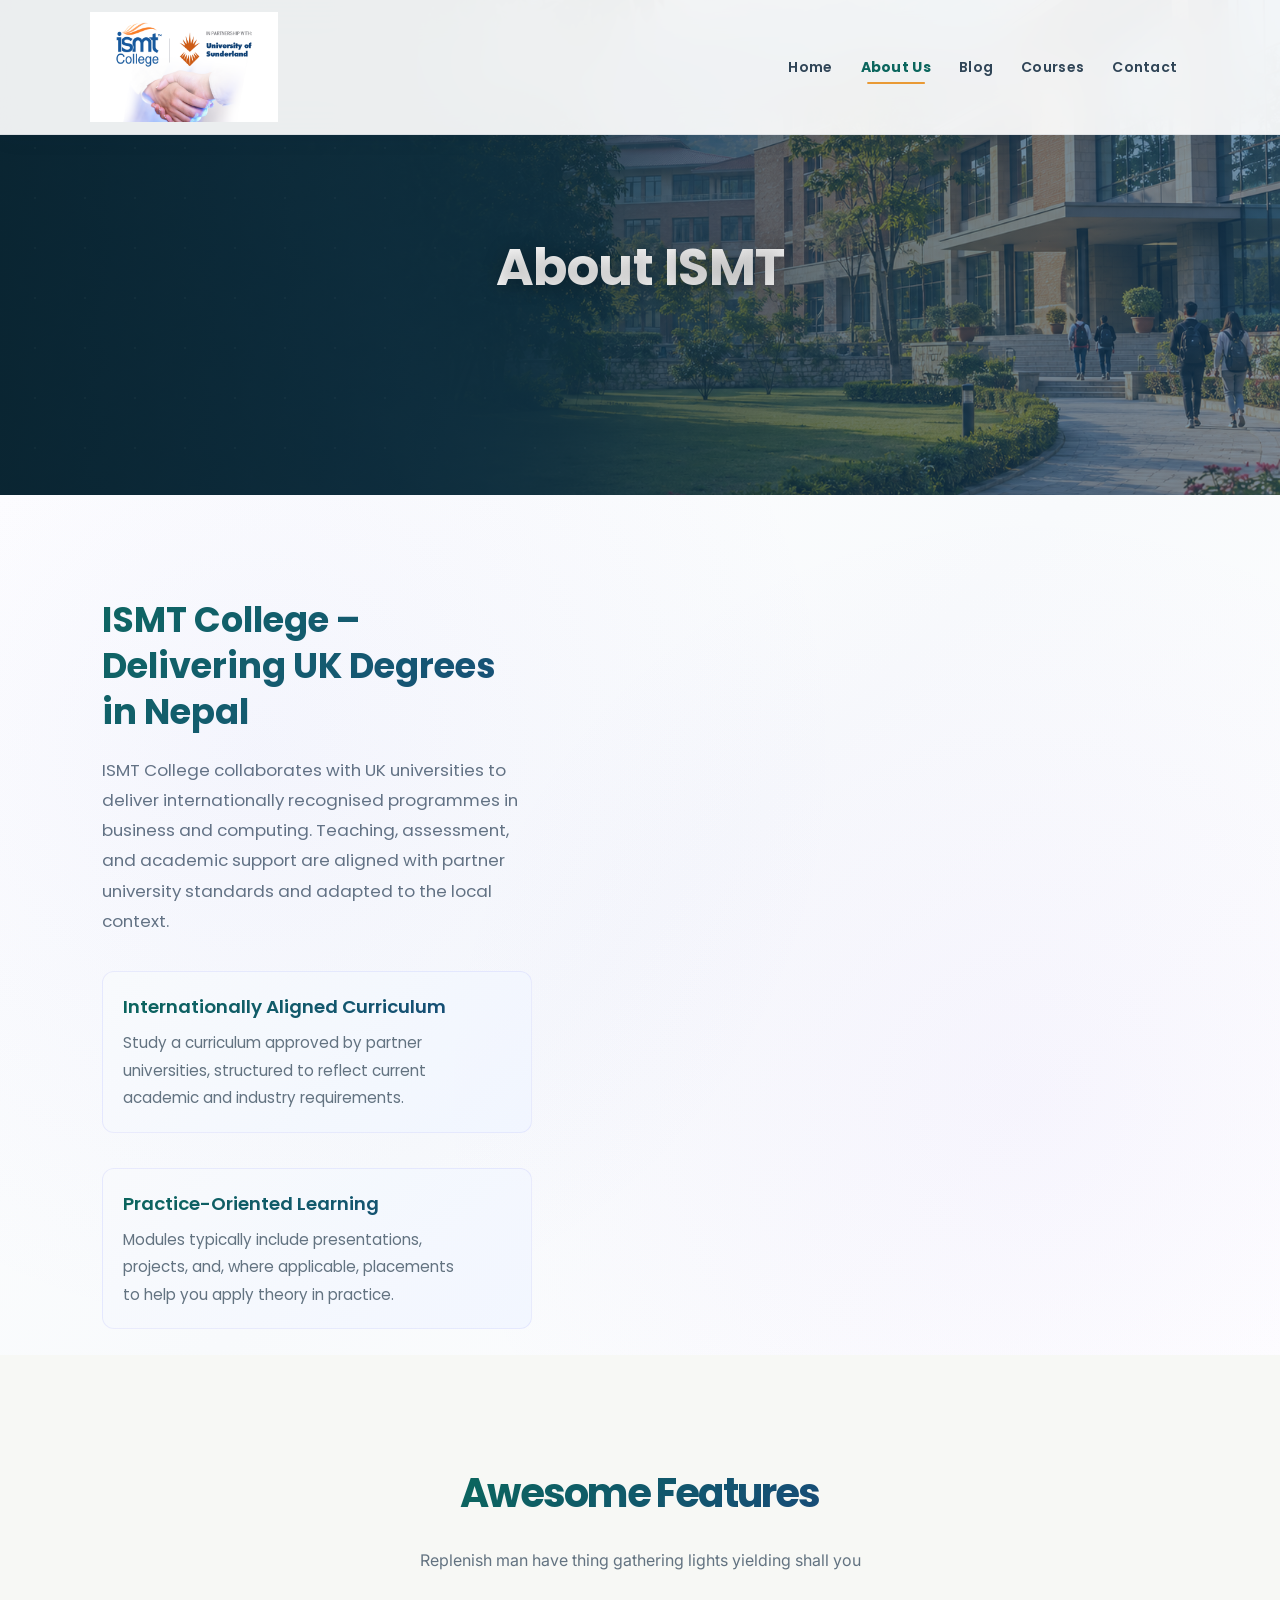
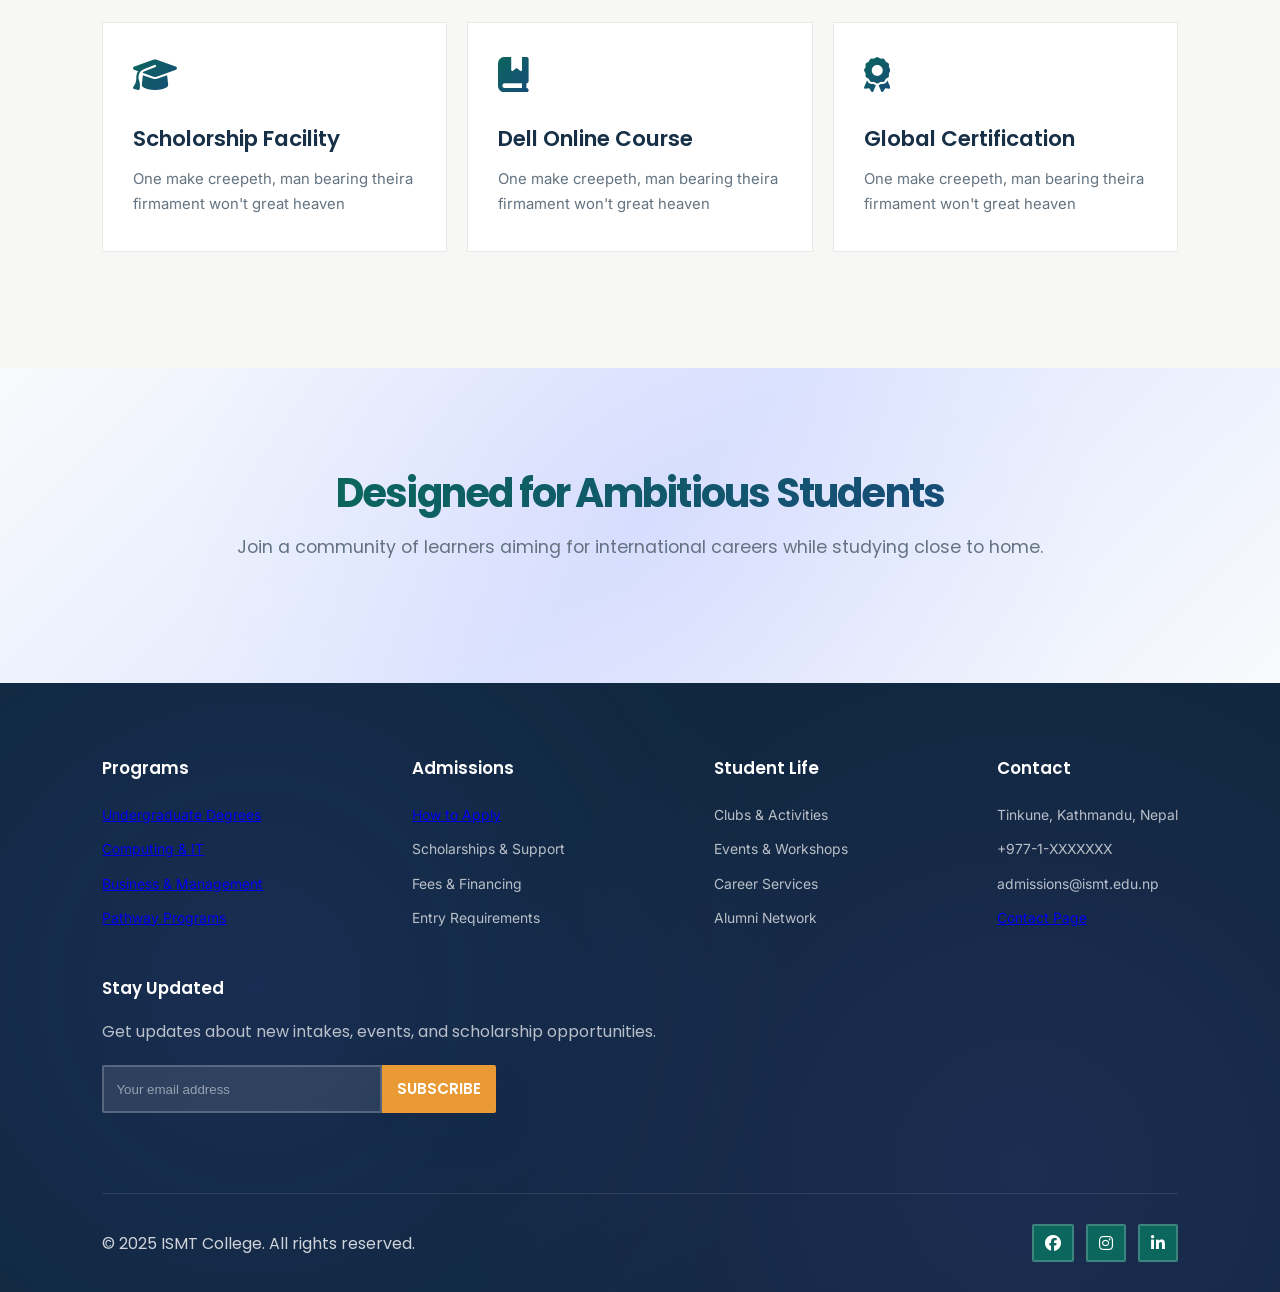
==== about.html @ b04e947c "Initial ISMT college website" ====
<!DOCTYPE html>
<html lang="en">
<head>
	<meta charset="UTF-8">
	<meta name="viewport" content="width=device-width, initial-scale=1.0">
	<title>ISMT Website Template</title>

	<!-- font Awesome CDN link -->
	<link rel="stylesheet" href="https://cdnjs.cloudflare.com/ajax/libs/font-awesome/6.1.1/css/all.min.css" />

	<!-- External CSS -->
	<link rel="stylesheet" href="style.css">
	<link rel="stylesheet" href="about.css">
	<link rel="stylesheet" href="theme.css">

	<!-- JQuery CDN link -->
	<script src="https://code.jquery.com/jquery-3.6.0.min.js" integrity="sha256-/xUj+3OJU5yExlq6GSYGSHk7tPXikynS7ogEvDej/m4=" crossorigin="anonymous"></script>
</head>
<body>
	<!-- Navigation start -->
	<nav>
		<img src="img/sunderland-ismt-partnership.png" class="logo" alt="">

		<div class="navigation">
			<ul>
				<i id="menu-close" class="fas fa-times"></i>
				<li><a href="index.html">Home</a></li>
				<li><a href="about.html" class="active">About Us</a></li>
				<li><a href="blog.html">Blog</a></li>
				<li><a href="courses.html">Courses</a></li>
				<li><a href="contact.html">Contact</a></li>
			</ul>

			<img src="img/menu.png" id="menu-btn" alt="">
		</div>
	</nav>
	<!-- Navigation ends -->


	<!-- Hero section starts from here -->
	<section id="about-home">
		<h2>
			About ISMT 
		</h2>
	</section>
	<!-- Hero section ends from here -->


	<!-- About section starts from here -->
	<section id="about-container">
		<div class="about-text">
			<h2>
				ISMT College – Delivering UK Degrees in Nepal
			</h2>
			<p>
				ISMT College collaborates with UK universities to deliver internationally recognised programmes in business and computing. Teaching, assessment, and academic support are aligned with partner university standards and adapted to the local context.
			</p>

			<div class="about-fe">
				<div class="fe-text">
					<h5>Internationally Aligned Curriculum</h5>
					<p>
						Study a curriculum approved by partner universities, structured to reflect current academic and industry requirements.
					</p>
				</div>
			</div>
			<div class="about-fe">
				<div class="fe-text">
					<h5>Practice-Oriented Learning</h5>
					<p>
						Modules typically include presentations, projects, and, where applicable, placements to help you apply theory in practice.
					</p>
				</div>
			</div>
		</div>
	</section>
	<!-- About section ends from here -->


	<!-- Features section starts from here -->
	<section id="features">
		<h1>Awesome Features</h1>
		<p>Replenish man have thing gathering lights yielding shall you</p>

		<div class="fea-base">
			<div class="fea-box">
				<i class="fas fa-graduation-cap"></i>
				<h3>Scholorship Facility</h3>
				<p>
					One make creepeth, man bearing theira firmament won't great heaven
				</p>
			</div>

			<div class="fea-box">
				<i class="fa-solid fa-book-bookmark"></i>
				<h3>Dell Online Course</h3>
				<p>
					One make creepeth, man bearing theira firmament won't great heaven
				</p>
			</div>

			<div class="fea-box">
				<i class="fas fa-award"></i>
				<h3>Global Certification</h3>
				<p>
					One make creepeth, man bearing theira firmament won't great heaven
				</p>
			</div>
		</div>
	</section>
	<!-- Features section ends from here -->


	<!-- Trust section starts from here -->
	<section id="trust">
		<h1>Designed for Ambitious Students</h1>
		<p>Join a community of learners aiming for international careers while studying close to home.</p>
	</section>
	<!-- Trust section ends from here -->


	<!-- Footer section starts from here -->
	<footer>
		<div class="footer-col">
			<h3>Programs</h3>
			<li><a href="courses.html">Undergraduate Degrees</a></li>
			<li><a href="courses.html">Computing & IT</a></li>
			<li><a href="courses.html">Business & Management</a></li>
			<li><a href="courses.html">Pathway Programs</a></li>
		</div>

		<div class="footer-col">
			<h3>Admissions</h3>
			<li><a href="index.html#registration">How to Apply</a></li>
			<li>Scholarships & Support</li>
			<li>Fees & Financing</li>
			<li>Entry Requirements</li>
		</div>

		<div class="footer-col">
			<h3>Student Life</h3>
			<li>Clubs & Activities</li>
			<li>Events & Workshops</li>
			<li>Career Services</li>
			<li>Alumni Network</li>
		</div>

		<div class="footer-col">
			<h3>Contact</h3>
			<li>Tinkune, Kathmandu, Nepal</li>
			<li>+977-1-XXXXXXX</li>
			<li>admissions@ismt.edu.np</li>
			<li><a href="contact.html">Contact Page</a></li>
		</div>

		<div class="footer-col">
			<h3>Stay Updated</h3>
			<p>Get updates about new intakes, events, and scholarship opportunities.</p>

			<div class="subscribe">
				<input type="email" placeholder="Your email address">
				<a href="#" class="yellow">SUBSCRIBE</a>
			</div>
		</div>

		<div class="copyright">
			<p>
				© 2025 ISMT College. All rights reserved.
			</p>
			<div class="pro-links">
				<i class="fab fa-facebook"></i>
				<i class="fab fa-instagram"></i>
				<i class="fab fa-linkedin-in"></i>
			</div>
		</div>
	</footer>
	<!-- Footer section ends from here -->

	<script>
		// Show menu links on burger click
		$('#menu-btn').click(function(){
			$('nav .navigation ul').addClass('active')
		});

		// Hide navbar on click function
		$('#menu-close').click(function(){
			$('nav .navigation ul').removeClass('active')
		});

		// Navbar scroll effect
		$(window).scroll(function(){
			if($(window).scrollTop() > 50){
				$('nav').addClass('scrolled');
			} else {
				$('nav').removeClass('scrolled');
			}
		});
	</script>
</body>
</html>
---- style.css ----
@import url('https://fonts.googleapis.com/css2?family=Inter:wght@100;200;300;400;500&family=Poppins:ital,wght@0,100;0,200;0,300;0,400;0,500;0,600;0,700;0,800;0,900;1,700;1,800;1,900&display=swap');

*
{
	margin: 0;
	padding: 0;
	box-sizing: border-box;
}

:root {
	--primary-color: #6366f1;
	--secondary-color: #8b5cf6;
	--accent-color: #f59e0b;
	--dark-blue: #1e293b;
	--light-blue: #3b82f6;
	--text-dark: #1e293b;
	--text-light: #64748b;
	--bg-light: #f8fafc;
	--bg-card: #ffffff;
	--gradient-primary: linear-gradient(135deg, #667eea 0%, #764ba2 100%);
	--gradient-secondary: linear-gradient(135deg, #f093fb 0%, #f5576c 100%);
	--gradient-accent: linear-gradient(135deg, #4facfe 0%, #00f2fe 100%);
	--gradient-purple: linear-gradient(135deg, #667eea 0%, #764ba2 100%);
	--gradient-pink: linear-gradient(135deg, #f093fb 0%, #f5576c 100%);
	--gradient-blue: linear-gradient(135deg, #4facfe 0%, #00f2fe 100%);
	--gradient-orange: linear-gradient(135deg, #fa709a 0%, #fee140 100%);
	--gradient-green: linear-gradient(135deg, #30cfd0 0%, #330867 100%);
	--gradient-text: linear-gradient(135deg, #667eea 0%, #764ba2 100%);
	--gradient-bg: linear-gradient(135deg, #f5f7fa 0%, #c3cfe2 100%);
	--shadow-sm: 0 2px 8px rgba(0, 0, 0, 0.08);
	--shadow-md: 0 4px 16px rgba(0, 0, 0, 0.12);
	--shadow-lg: 0 10px 40px rgba(0, 0, 0, 0.15);
}

body
{
	font-family: 'Poppins', sans-serif;
	background: linear-gradient(135deg, #ffffff 0%, #f8fafc 50%, #ffffff 100%);
	background-attachment: fixed;
	color: var(--text-dark);
	line-height: 1.6;
	position: relative;
}

body::before {
	content: '';
	position: fixed;
	top: 0;
	left: 0;
	width: 100%;
	height: 100%;
	background: 
		radial-gradient(circle at 20% 50%, rgba(99, 102, 241, 0.05) 0%, transparent 50%),
		radial-gradient(circle at 80% 80%, rgba(139, 92, 246, 0.05) 0%, transparent 50%),
		radial-gradient(circle at 40% 20%, rgba(79, 172, 254, 0.03) 0%, transparent 50%);
	pointer-events: none;
	z-index: 0;
}

h1
{
	font-size: 2.75rem;
	font-weight: 700;
	background: var(--gradient-text);
	-webkit-background-clip: text;
	-webkit-text-fill-color: transparent;
	background-clip: text;
	letter-spacing: -0.5px;
	line-height: 1.2;
	position: relative;
	display: inline-block;
}

span
{
	font-size: .9rem;
	color: var(--text-light);
}

h6
{
	font-size: 1.15rem;
	color: var(--text-dark);
	font-weight: 600;
}


/*------------- Navigation style start ------------*/
nav
{
	position: fixed;
	width: 100%;
	background: linear-gradient(135deg, rgba(255, 255, 255, 0.95) 0%, rgba(255, 255, 255, 0.98) 100%);
	backdrop-filter: blur(20px);
	-webkit-backdrop-filter: blur(20px);
	display: flex;
	justify-content: space-between;
	align-items: center;
	padding: 0.9vw 6vw;
	box-shadow: 0 4px 20px rgba(0, 0, 0, 0.08);
	border-bottom: 1px solid rgba(99, 102, 241, 0.1);
	z-index: 1000;
	transition: all 0.4s cubic-bezier(0.4, 0, 0.2, 1);
}

nav.scrolled {
	padding: 0.6vw 6vw;
	box-shadow: 0 8px 30px rgba(0, 0, 0, 0.12);
	background: rgba(255, 255, 255, 0.98);
}

nav .logo
{
	width: 170px;
	cursor: pointer;
	transition: all 0.3s ease;
	filter: drop-shadow(0 2px 4px rgba(0, 0, 0, 0.1));
}

nav .logo:hover {
	transform: scale(1.05) translateY(-2px);
	filter: drop-shadow(0 4px 8px rgba(99, 102, 241, 0.3));
}

nav .navigation
{
	display: flex;
	align-items: center;
	gap: 20px;
}

#menu-btn
{
	width: 32px;
	height: 32px;
	display: none;
	cursor: pointer;
	transition: transform 0.3s ease;
	filter: drop-shadow(0 2px 4px rgba(0, 0, 0, 0.1));
}

#menu-btn:hover {
	transform: rotate(90deg);
}

#menu-close
{
	display: none;
}

nav .navigation ul
{
	display: flex;
	justify-content: flex-end;
	align-items: center;
	gap: 10px;
	margin: 0;
	padding: 0;
}

nav .navigation ul li
{
	list-style: none;
	margin-left: 0;
}

nav .navigation ul li a
{
	text-decoration: none;
	color: var(--text-dark);
	font-size: 15px;
	font-weight: 600;
	transition: all 0.3s cubic-bezier(0.4, 0, 0.2, 1);
	position: relative;
	padding: 10px 18px;
	border-radius: 10px;
	display: inline-block;
	letter-spacing: 0.3px;
}

nav .navigation ul li a::before {
	content: '';
	position: absolute;
	top: 0;
	left: 0;
	right: 0;
	bottom: 0;
	background: var(--gradient-primary);
	border-radius: 10px;
	opacity: 0;
	transition: opacity 0.3s ease;
	z-index: -1;
}

nav .navigation ul li a::after {
	content: '';
	position: absolute;
	width: 0;
	height: 3px;
	bottom: 5px;
	left: 50%;
	transform: translateX(-50%);
	background: var(--gradient-primary);
	transition: all 0.3s cubic-bezier(0.4, 0, 0.2, 1);
	border-radius: 2px;
}

nav .navigation ul li a:hover {
	color: #fff;
	transform: translateY(-2px);
}

nav .navigation ul li a:hover::before {
	opacity: 1;
}

nav .navigation ul li a.active {
	color: var(--primary-color);
	background: rgba(99, 102, 241, 0.1);
	font-weight: 700;
}

nav .navigation ul li a.active::after {
	width: 60%;
}

nav .navigation ul li a.active:hover {
	color: var(--primary-color);
	background: rgba(99, 102, 241, 0.15);
}

nav .navigation ul li a.active:hover::before {
	opacity: 0;
}
/*------------- Navigation style end ------------*/



/*------------- Hero section styling start --------------*/
#home
{
	background-image: linear-gradient(135deg, rgba(99, 102, 241, 0.85), rgba(139, 92, 246, 0.85)), url("img/back.jpg");
	width: 100%;
	height: 100vh;
	background-size: cover;
	background-position: center center;
	display: flex;
	flex-direction: column;
	justify-content: center;
	align-items: center;
	text-align: center;
	padding-top: 40px;
	position: relative;
	overflow: hidden;
}

#home::before {
	content: '';
	position: absolute;
	width: 200%;
	height: 200%;
	background: radial-gradient(circle, rgba(255,255,255,0.1) 1px, transparent 1px);
	background-size: 50px 50px;
	animation: moveBackground 20s linear infinite;
	opacity: 0.3;
}

@keyframes moveBackground {
	0% { transform: translate(0, 0); }
	100% { transform: translate(50px, 50px); }
}

#home h2
{
	color: #fff;
	font-size: 3rem;
	letter-spacing: -0.5px;
	font-weight: 700;
	margin-bottom: 20px;
	text-shadow: 0 2px 20px rgba(0, 0, 0, 0.3);
	z-index: 1;
	position: relative;
	background: linear-gradient(135deg, #ffffff 0%, #f0f0f0 100%);
	-webkit-background-clip: text;
	-webkit-text-fill-color: transparent;
	background-clip: text;
	filter: drop-shadow(0 2px 10px rgba(255, 255, 255, 0.3));
}

#home p
{
	width: 50%;
	color: rgba(255, 255, 255, 0.95);
	font-size: 1.1rem;
	line-height: 1.8;
	margin-bottom: 10px;
	z-index: 1;
	position: relative;
}

#home .btn
{
	margin-top: 40px;
	display: flex;
	gap: 20px;
	z-index: 1;
	position: relative;
}

#home a
{
	text-decoration: none;
	font-size: 1rem;
	padding: 15px 40px;
	background-color: #fff;
	font-weight: 600;
	border-radius: 50px;
	transition: all 0.3s ease;
	box-shadow: var(--shadow-md);
}

#home a.blue
{
	color: #fff;
	background: var(--gradient-primary);
	transition: all 0.3s ease;
}

#home a.blue:hover
{
	transform: translateY(-3px);
	box-shadow: var(--shadow-lg);
	background: var(--gradient-secondary);
}

#home a.yellow
{
	color: #fff;
	background: var(--gradient-accent);
	transition: all 0.3s ease;
}

#home a.yellow:hover
{
	transform: translateY(-3px);
	box-shadow: var(--shadow-lg);
	background: var(--gradient-primary);
}
/*------------- Hero section styling end --------------*/


/*------------- Features section styling start -------------*/
#features
{
	padding: 8vw 8vw 4vw 8vw;
	text-align: center;
	background: linear-gradient(135deg, #f8fafc 0%, #e0e7ff 50%, #f8fafc 100%);
	position: relative;
	overflow: hidden;
}

#features::before {
	content: '';
	position: absolute;
	top: 0;
	left: 0;
	width: 100%;
	height: 100%;
	background: 
		radial-gradient(circle at 10% 20%, rgba(99, 102, 241, 0.1) 0%, transparent 50%),
		radial-gradient(circle at 90% 80%, rgba(139, 92, 246, 0.1) 0%, transparent 50%);
	pointer-events: none;
}

#features h1 {
	margin-bottom: 15px;
	position: relative;
	z-index: 1;
}

#features > p {
	color: var(--text-light);
	font-size: 1.1rem;
	margin-bottom: 20px;
	position: relative;
	z-index: 1;
}

#features .fea-base
{
	display: grid;
	grid-template-columns: repeat(auto-fit, minmax(320px, 1fr));
	grid-gap: 2rem;
	margin-top: 60px;
	position: relative;
	z-index: 1;
}

#features .fea-box
{
	background: linear-gradient(135deg, rgba(255, 255, 255, 0.9) 0%, rgba(255, 255, 255, 0.95) 100%);
	backdrop-filter: blur(10px);
	text-align: start;
	padding: 2.5rem 2rem;
	border-radius: 16px;
	box-shadow: var(--shadow-sm);
	transition: all 0.3s ease;
	border: 1px solid rgba(99, 102, 241, 0.1);
	position: relative;
	overflow: hidden;
}

#features .fea-box::before {
	content: '';
	position: absolute;
	top: 0;
	left: 0;
	width: 100%;
	height: 4px;
	background: var(--gradient-primary);
	transform: scaleX(0);
	transition: transform 0.3s ease;
}

#features .fea-box::after {
	content: '';
	position: absolute;
	top: -50%;
	right: -50%;
	width: 200%;
	height: 200%;
	background: radial-gradient(circle, rgba(99, 102, 241, 0.1) 0%, transparent 70%);
	opacity: 0;
	transition: opacity 0.3s ease;
}

#features .fea-box:hover {
	transform: translateY(-8px);
	box-shadow: var(--shadow-lg);
	border-color: rgba(99, 102, 241, 0.3);
	background: linear-gradient(135deg, rgba(255, 255, 255, 1) 0%, rgba(240, 245, 255, 1) 100%);
}

#features .fea-box:hover::before {
	transform: scaleX(1);
}

#features .fea-box:hover::after {
	opacity: 1;
}

#features .fea-box i
{
	font-size: 2.8rem;
	background: var(--gradient-primary);
	-webkit-background-clip: text;
	-webkit-text-fill-color: transparent;
	background-clip: text;
	margin-bottom: 15px;
	display: inline-block;
	transition: transform 0.3s ease;
	filter: drop-shadow(0 4px 8px rgba(99, 102, 241, 0.3));
}

#features .fea-box:hover i {
	transform: scale(1.1) rotate(5deg);
}

#features .fea-box h3
{
	font-size: 1.35rem;
	font-weight: 600;
	background: var(--gradient-text);
	-webkit-background-clip: text;
	-webkit-text-fill-color: transparent;
	background-clip: text;
	padding: 15px 0 10px 0;
}

#features .fea-box p
{
	font-size: 1rem;
	font-weight: 400;
	color: var(--text-light);
	line-height: 1.7;
}
/*------------- Features section styling end -------------*/


/*------------- Courses section styling start ------------*/
#course
{
	padding: 8vw 8vw 8vw 8vw;
	text-align: center;
	background: linear-gradient(135deg, #ffffff 0%, #f0f4ff 50%, #ffffff 100%);
	position: relative;
	overflow: hidden;
}

#course::before {
	content: '';
	position: absolute;
	top: 0;
	left: 0;
	width: 100%;
	height: 100%;
	background: 
		radial-gradient(circle at 80% 30%, rgba(79, 172, 254, 0.08) 0%, transparent 50%),
		radial-gradient(circle at 20% 70%, rgba(99, 102, 241, 0.08) 0%, transparent 50%);
	pointer-events: none;
}

#course h1 {
	margin-bottom: 15px;
	position: relative;
	z-index: 1;
}

#course > p {
	color: var(--text-light);
	font-size: 1.1rem;
	margin-bottom: 20px;
	position: relative;
	z-index: 1;
}

#course .course-box
{
	display: grid;
	grid-template-columns: repeat(auto-fit, minmax(320px, 1fr));
	grid-gap: 2rem;
	margin-top: 60px;
	position: relative;
	z-index: 1;
}

#course .courses
{
	text-align: start;
	background: linear-gradient(135deg, rgba(255, 255, 255, 0.95) 0%, rgba(255, 255, 255, 1) 100%);
	backdrop-filter: blur(10px);
	height: 100%;
	position: relative;
	border-radius: 16px;
	overflow: hidden;
	box-shadow: var(--shadow-sm);
	transition: all 0.3s ease;
	cursor: pointer;
	border: 1px solid rgba(99, 102, 241, 0.1);
}

#course .courses::before {
	content: '';
	position: absolute;
	top: 0;
	left: 0;
	width: 100%;
	height: 100%;
	background: linear-gradient(135deg, rgba(99, 102, 241, 0.05) 0%, rgba(139, 92, 246, 0.05) 100%);
	opacity: 0;
	transition: opacity 0.3s ease;
	z-index: 0;
}

#course .courses:hover {
	transform: translateY(-8px);
	box-shadow: var(--shadow-lg);
	border-color: rgba(99, 102, 241, 0.3);
}

#course .courses:hover::before {
	opacity: 1;
}

#course .courses img
{
	width: 100%;
	height: 60%;
	background-size: cover;
	background-position: center;
	transition: transform 0.5s ease;
	position: relative;
	z-index: 1;
}

#course .courses:hover img {
	transform: scale(1.1);
}

#course .courses .details
{
	padding: 20px 20px 0 20px;
	position: relative;
	z-index: 1;
	background: transparent;
}

#course .courses .details span:first-child {
	color: var(--text-light);
	font-size: 0.85rem;
	font-weight: 500;
}

#course .courses .details h6 {
	margin: 10px 0;
	font-size: 1.2rem;
	background: var(--gradient-text);
	-webkit-background-clip: text;
	-webkit-text-fill-color: transparent;
	background-clip: text;
	font-weight: 600;
}

#course .courses .details i
{
	color: var(--accent-color);
	font-size: 1rem;
	margin-right: 2px;
	background: linear-gradient(135deg, #f59e0b 0%, #f97316 100%);
	-webkit-background-clip: text;
	-webkit-text-fill-color: transparent;
	background-clip: text;
}

#course .courses .details .star span {
	color: var(--text-light);
	margin-left: 8px;
	font-size: 0.9rem;
}

#course .courses .cost
{
	background: var(--gradient-primary);
	color: #fff;
	line-height: 70px;
	width: 70px;
	height: 70px;
	text-align: center;
	border-radius: 50%;
	position: absolute;
	right: 20px;
	bottom: 120px;
	font-weight: 700;
	font-size: 0.9rem;
	box-shadow: 0 8px 20px rgba(99, 102, 241, 0.4);
	transition: all 0.3s ease;
	z-index: 2;
}

#course .courses:hover .cost {
	transform: scale(1.15) rotate(10deg);
	box-shadow: 0 12px 30px rgba(99, 102, 241, 0.5);
	background: var(--gradient-secondary);
}
/*------------- Courses section styling end ------------*/


/*------------- Registration section styling start ----------*/
#registration
{
	padding: 8vw 8vw;
	background-image: linear-gradient(135deg, rgba(99, 102, 241, 0.9), rgba(139, 92, 246, 0.9)),url("img/signup.jpg");
	width: 100%;
	height: 100%;
	background-size: cover;
	background-position: center;
	display: flex;
	justify-content: space-between;
	align-items: center;
	gap: 4rem;
}

#registration .reminder, #registration .reminder h1
{
	color: #fff;
}

#registration .reminder h1 {
	color: #fff;
	font-size: 2.5rem;
	margin-top: 10px;
}

#registration .reminder p {
	color: rgba(255, 255, 255, 0.95);
	font-size: 1.2rem;
	font-weight: 500;
}

#registration .reminder .time
{
	display: flex;
	margin-top: 40px;
	gap: 15px;
}

#registration .reminder .time .date
{
	text-align: center;
	padding: 20px 25px;
	background: rgba(255, 255, 255, 0.2);
	backdrop-filter: blur(10px);
	box-shadow: 0 8px 32px 0 rgba(31, 38, 135, 0.3);
	border-radius: 16px;
	border: 1px solid rgba(255, 255, 255, 0.3);
	font-size: 1.1rem;
	font-weight: 600;
	color: #fff;
	transition: all 0.3s ease;
	min-width: 80px;
}

#registration .reminder .time .date:hover {
	background: rgba(255, 255, 255, 0.3);
	transform: translateY(-5px);
}

#registration .reminder .time .date br {
	display: block;
	margin: 5px 0;
}

#registration .form
{
	background: rgba(255, 255, 255, 0.98);
	backdrop-filter: blur(10px);
	border-radius: 20px;
	display: flex;
	flex-direction: column;
	padding: 50px 40px;
	box-shadow: var(--shadow-lg);
	border: 1px solid rgba(255, 255, 255, 0.5);
	flex: 0 0 450px;
}

#registration .form h3 {
	background: var(--gradient-text);
	-webkit-background-clip: text;
	-webkit-text-fill-color: transparent;
	background-clip: text;
	margin-bottom: 10px;
	font-size: 1.8rem;
	font-weight: 700;
}

#registration .form > p {
	color: var(--text-light);
	margin-bottom: 25px;
}

#registration .form input
{
	margin: 12px 0;
	padding: 16px 18px;
	border: 2px solid #e2e8f0;
	outline: none;
	border-radius: 12px;
	font-size: 1rem;
	transition: all 0.3s ease;
	background: #fff;
}

#registration .form input:focus {
	border-color: var(--primary-color);
	box-shadow: 0 0 0 3px rgba(99, 102, 241, 0.1);
	background: linear-gradient(135deg, rgba(255, 255, 255, 1) 0%, rgba(240, 245, 255, 1) 100%);
}

#registration .form input::placeholder
{
	color: var(--text-light);
	font-weight: 400;
	font-size: 0.95rem;
}

#registration .form .btn
{
	margin-top: 25px;
}

#registration .form a.yellow
{
	text-decoration: none;
	font-size: 1rem;
	padding: 16px 40px;
	background: var(--gradient-primary);
	font-weight: 600;
	border-radius: 50px;
	color: #fff;
	transition: all 0.3s ease;
	display: inline-block;
	text-align: center;
	box-shadow: var(--shadow-md);
}

#registration .form a.yellow:hover
{
	transform: translateY(-3px);
	box-shadow: var(--shadow-lg);
	background: var(--gradient-secondary);
}
/*------------- Registration section styling end ----------*/



/*------------- Experts section styling starts ----------*/
#experts
{
	padding: 8vw 8vw 8vw 8vw;
	text-align: center;
	background: linear-gradient(135deg, #f8fafc 0%, #e0e7ff 50%, #f8fafc 100%);
	position: relative;
	overflow: hidden;
}

#experts::before {
	content: '';
	position: absolute;
	top: 0;
	left: 0;
	width: 100%;
	height: 100%;
	background: 
		radial-gradient(circle at 30% 40%, rgba(139, 92, 246, 0.1) 0%, transparent 50%),
		radial-gradient(circle at 70% 60%, rgba(99, 102, 241, 0.1) 0%, transparent 50%);
	pointer-events: none;
}

#experts h1 {
	margin-bottom: 15px;
	position: relative;
	z-index: 1;
}

#experts > p {
	color: var(--text-light);
	font-size: 1.1rem;
	margin-bottom: 20px;
	position: relative;
	z-index: 1;
}

#experts .expert-box
{
	display: grid;
	grid-template-columns: repeat(auto-fit, minmax(250px, 1fr));
	grid-gap: 2rem;
	margin-top: 60px;
	position: relative;
	z-index: 1;
}

#experts .expert-box .profile
{
	background: linear-gradient(135deg, rgba(255, 255, 255, 0.95) 0%, rgba(255, 255, 255, 1) 100%);
	backdrop-filter: blur(10px);
	padding: 35px 20px;
	box-shadow: var(--shadow-sm);
	border-radius: 16px;
	transition: all 0.3s ease;
	border: 1px solid rgba(99, 102, 241, 0.1);
	position: relative;
	overflow: hidden;
}

#experts .expert-box .profile::before {
	content: '';
	position: absolute;
	top: 0;
	left: 0;
	width: 100%;
	height: 4px;
	background: var(--gradient-primary);
	transform: scaleX(0);
	transition: transform 0.3s ease;
}

#experts .expert-box .profile::after {
	content: '';
	position: absolute;
	top: -50%;
	right: -50%;
	width: 200%;
	height: 200%;
	background: radial-gradient(circle, rgba(99, 102, 241, 0.1) 0%, transparent 70%);
	opacity: 0;
	transition: opacity 0.3s ease;
}

#experts .expert-box .profile:hover {
	transform: translateY(-10px);
	box-shadow: var(--shadow-lg);
	border-color: rgba(99, 102, 241, 0.3);
	background: linear-gradient(135deg, rgba(255, 255, 255, 1) 0%, rgba(240, 245, 255, 1) 100%);
}

#experts .expert-box .profile:hover::before {
	transform: scaleX(1);
}

#experts .expert-box .profile:hover::after {
	opacity: 1;
}

#experts .expert-box .profile img {
	width: 120px;
	height: 120px;
	border-radius: 50%;
	object-fit: cover;
	margin-bottom: 20px;
	border: 4px solid transparent;
	background: var(--gradient-primary);
	padding: 3px;
	transition: all 0.3s ease;
	position: relative;
	z-index: 1;
}

#experts .expert-box .profile:hover img {
	transform: scale(1.05);
	border-color: transparent;
	box-shadow: 0 8px 20px rgba(99, 102, 241, 0.4);
}

#experts .expert-box .profile h6 {
	margin: 10px 0 5px 0;
	font-size: 1.2rem;
	background: var(--gradient-text);
	-webkit-background-clip: text;
	-webkit-text-fill-color: transparent;
	background-clip: text;
	font-weight: 600;
	position: relative;
	z-index: 1;
}

#experts .expert-box .profile p {
	color: var(--text-light);
	font-size: 0.95rem;
	margin-bottom: 15px;
	position: relative;
	z-index: 1;
}

.pro-links
{
	margin-top: 15px;
	display: flex;
	justify-content: center;
	gap: 10px;
	position: relative;
	z-index: 1;
}

.pro-links i
{
	padding: 12px 14px;
	border: 2px solid transparent;
	background: var(--gradient-primary);
	cursor: pointer;
	transition: all 0.3s ease;
	border-radius: 50%;
	color: #fff;
	font-size: 1rem;
	box-shadow: 0 4px 10px rgba(99, 102, 241, 0.3);
}

.pro-links i:hover
{
	background: var(--gradient-secondary);
	transform: translateY(-5px) scale(1.1);
	box-shadow: 0 8px 20px rgba(99, 102, 241, 0.5);
}
/*------------- Experts section styling ends ----------*/



/*------------- Footer section styling starts ------------*/
footer
{
	padding: 8vw;
	background: linear-gradient(135deg, #1e293b 0%, #0f172a 100%);
	display: flex;
	justify-content: space-between;
	align-items: flex-start;
	flex-wrap: wrap;
	position: relative;
	overflow: hidden;
}

footer::before {
	content: '';
	position: absolute;
	top: 0;
	left: 0;
	width: 100%;
	height: 100%;
	background: radial-gradient(circle at 20% 50%, rgba(99, 102, 241, 0.1) 0%, transparent 50%),
	            radial-gradient(circle at 80% 80%, rgba(139, 92, 246, 0.1) 0%, transparent 50%);
	pointer-events: none;
}

footer .footer-col
{
	padding-bottom: 40px;
	position: relative;
	z-index: 1;
}

footer h3
{
	color: #fff;
	font-weight: 600;
	padding-bottom: 25px;
	font-size: 1.3rem;
}

footer li
{
	list-style: none;
	color: rgba(255, 255, 255, 0.7);
	padding: 10px 0;
	font-size: 15px;
	cursor: pointer;
	transition: all 0.3s ease;
	position: relative;
	padding-left: 0;
}

footer li::before {
	content: '→';
	position: absolute;
	left: -20px;
	opacity: 0;
	transition: all 0.3s ease;
	color: var(--primary-color);
}

footer li:hover
{
	color: #fff;
	padding-left: 20px;
}

footer li:hover::before {
	opacity: 1;
	left: 0;
}

footer p
{
	color: rgba(255, 255, 255, 0.7);
	line-height: 1.7;
}

footer .subscribe
{
	margin-top: 20px;
	display: flex;
	flex-direction: column;
	gap: 12px;
}

footer input
{
	width: 100%;
	max-width: 280px;
	padding: 14px 18px;
	background: rgba(255, 255, 255, 0.1);
	border: 2px solid rgba(255, 255, 255, 0.2);
	outline: none;
	color: #fff;
	border-radius: 12px;
	transition: all 0.3s ease;
}

footer input::placeholder {
	color: rgba(255, 255, 255, 0.5);
}

footer input:focus {
	border-color: var(--primary-color);
	background: rgba(255, 255, 255, 0.15);
}

footer .subscribe a
{
	text-decoration: none;
	font-size: 0.95rem;
	padding: 14px 25px;
	background-color: #fff;
	font-weight: 600;
	border-radius: 12px;
	text-align: center;
	width: fit-content;
}

footer .subscribe a.yellow
{
	color: #fff;
	background: var(--gradient-primary);
	transition: all 0.3s ease;
	box-shadow: var(--shadow-md);
}

footer .subscribe a.yellow:hover
{
	transform: translateY(-3px);
	box-shadow: var(--shadow-lg);
	background: var(--gradient-secondary);
}

footer .copyright
{
	margin-top: 40px;
	width: 100%;
	display: flex;
	justify-content: space-between;
	align-items: center;
	flex-wrap: wrap;
	padding-top: 30px;
	border-top: 1px solid rgba(255, 255, 255, 0.1);
	position: relative;
	z-index: 1;
}

footer .copyright p, footer .copyright p > a
{
	color: rgba(255, 255, 255, 0.8);
	text-decoration: none;
	transition: color 0.3s ease;
}

footer .copyright p > a:hover {
	color: var(--primary-color);
}

footer .copyright .pro-links
{
	margin-top: 0px;
	display: flex;
	gap: 12px;
}

footer .copyright .pro-links i
{
	background-color: rgba(255, 255, 255, 0.1);
	color: #fff;
	padding: 12px 14px;
	border-radius: 50%;
	border: 2px solid rgba(255, 255, 255, 0.2);
	transition: all 0.3s ease;
}

footer .copyright .pro-links i:hover
{
	background: var(--gradient-primary);
	border-color: transparent;
	transform: translateY(-3px);
	box-shadow: var(--shadow-md);
}
/*------------- Footer section styling ends ------------*/



/*---------------------------------------------------------*/
/*-------------------- Ipad screen styling ----------------*/
/*---------------------------------------------------------*/
@media screen and (max-width: 789px)
{
	nav
	{
		padding: 10px 18px;
	}

	nav img
	{
		width: 120px;
	}

	#menu-btn
	{
		display: initial;
	}

	#menu-close
	{
		display: initial;
		font-size: 1.6rem;
		color: #fff;
		padding: 30px 0 20px 20px;
	}

	nav .navigation ul
	{
		position: fixed;
		top: 0;
		right: -300px;
		display: flex;
		flex-direction: column;
		justify-content: flex-start;
		align-items: flex-start;
		width: 280px;
		height: 100vh;
		background: linear-gradient(135deg, rgba(99, 102, 241, 0.98) 0%, rgba(139, 92, 246, 0.98) 100%);
		backdrop-filter: blur(20px);
		-webkit-backdrop-filter: blur(20px);
		border-left: 1px solid rgba(255, 255, 255, 0.2);
		transition: all 0.4s cubic-bezier(0.4, 0, 0.2, 1);
		box-shadow: -10px 0 40px rgba(0, 0, 0, 0.2);
		padding: 80px 0 40px 0;
		gap: 0;
	}

	nav .navigation ul.active
	{
		right: 0;
	}

	nav .navigation ul li
	{
		padding: 0;
		margin-left: 0;
		width: 100%;
	}

	nav .navigation ul li a
	{
		color: #fff;
		padding: 18px 40px;
		width: 100%;
		display: block;
		border-radius: 0;
		font-size: 16px;
		position: relative;
	}

	nav .navigation ul li a::before {
		background: rgba(255, 255, 255, 0.2);
		border-radius: 0;
	}

	nav .navigation ul li a::after {
		display: none;
	}

	nav .navigation ul li a:hover {
		background: rgba(255, 255, 255, 0.15);
		transform: translateX(10px);
		color: #fff;
	}

	nav .navigation ul li a.active {
		background: rgba(255, 255, 255, 0.25);
		border-left: 4px solid #fff;
		color: #fff;
		font-weight: 700;
	}

	nav .navigation ul li a.active:hover {
		background: rgba(255, 255, 255, 0.3);
	}

	#home
	{
		padding: 0px;
	}

	#home h2 {
		font-size: 2.2rem;
	}

	#home p
	{
		width: 90%;
		font-size: 1rem;
	}

	#home .btn {
		flex-direction: column;
		width: 100%;
		align-items: center;
	}

	#home .btn a {
		width: 80%;
		max-width: 300px;
	}

	h1 {
		font-size: 2rem;
	}

	#features
	{
		padding: 8vw 4vw 4vw 4vw;
	}

	#course
	{
		padding: 8vw 4vw 8vw 4vw;
	}

	#registration
	{
		padding: 6vw 4vw;
		gap: 2.2rem;
		flex-direction: column;
	}

	#registration .form {
		flex: 1;
		width: 100%;
		max-width: 100%;
	}

	#registration .reminder .time
	{
		display: flex;
		justify-content: space-between;
		flex-wrap: wrap;
		margin-top: 40px;
	}

	#experts
	{
		padding: 8vw 4vw 6vw 4vw;
	}

	footer .copyright .pro-links
	{
		margin-top: 20px;
	}
}


@media screen and (max-width: 475px)
{
	#registration
	{
		flex-direction: column;
	}

	.reminder p, .reminder h1
	{
		text-align: center;
	}

	.reminder h1
	{
		font-size: 1.8rem;
	}

	#registration .reminder .time
	{
		justify-content: space-evenly;
		margin-top: 20px;
	}

	#registration .reminder .time .date {
		min-width: 70px;
		padding: 15px 15px;
		font-size: 0.95rem;
	}

	#home h2 {
		font-size: 1.8rem;
	}

	h1 {
		font-size: 1.75rem;
	}
}
---- about.css ----
#about-home
{
	background-image: linear-gradient(135deg, rgba(15, 118, 110, 0.95), rgba(3, 105, 161, 0.95));
	width: 100%;
	height: 60vh;
	background-size: cover;
	background-position: center center;
	display: flex;
	flex-direction: column;
	justify-content: center;
	align-items: center;
	text-align: center;
	padding-top: 40px;
	position: relative;
	overflow: hidden;
}

#about-home::before {
	content: '';
	position: absolute;
	width: 200%;
	height: 200%;
	background: radial-gradient(circle, rgba(255,255,255,0.1) 1px, transparent 1px);
	background-size: 50px 50px;
	animation: moveBackground 20s linear infinite;
	opacity: 0.3;
}

#about-home h2
{
	color: #fff;
	font-size: 2.75rem;
	letter-spacing: -0.5px;
	font-weight: 700;
	text-shadow: 0 2px 20px rgba(0, 0, 0, 0.3);
	z-index: 1;
	position: relative;
	background: linear-gradient(135deg, #ffffff 0%, #f0f0f0 100%);
	-webkit-background-clip: text;
	-webkit-text-fill-color: transparent;
	background-clip: text;
	filter: drop-shadow(0 2px 10px rgba(255, 255, 255, 0.3));
}

#about-container
{
	display: flex;
	align-items: center;
	padding: 8vw 8vw 2vw 8vw;
	background: linear-gradient(135deg, #ffffff 0%, #f8fafc 50%, #ffffff 100%);
	position: relative;
}

#about-container::before {
	content: '';
	position: absolute;
	top: 0;
	left: 0;
	width: 100%;
	height: 100%;
	background: 
		radial-gradient(circle at 20% 30%, rgba(99, 102, 241, 0.05) 0%, transparent 50%),
		radial-gradient(circle at 80% 70%, rgba(139, 92, 246, 0.05) 0%, transparent 50%);
	pointer-events: none;
}

#about-container .about-img
{
	width: 60%;
	padding-right: 60px;
}

#about-container .about-img img
{
	width: 100%;
	border-radius: 16px;
	box-shadow: var(--shadow-md);
	transition: transform 0.3s ease;
}

#about-container .about-img:hover img {
	transform: scale(1.02);
}

#about-container .about-text
{
	width: 40%;
}

#about-container .about-text h2
{
	background: var(--gradient-text);
	-webkit-background-clip: text;
	-webkit-text-fill-color: transparent;
	background-clip: text;
	padding-bottom: 20px;
	font-size: 2.2rem;
	font-weight: 700;
	line-height: 1.3;
}

#about-container .about-text p
{
	color: var(--text-light);
	font-weight: 400;
	line-height: 1.8;
	font-size: 1.05rem;
}

#about-container .about-text .about-fe
{
	display: flex;
	justify-content: space-between;
	align-items: flex-start;
	margin-top: 35px;
	padding: 20px;
	background: linear-gradient(135deg, rgba(248, 250, 252, 0.8) 0%, rgba(240, 245, 255, 0.8) 100%);
	border-radius: 12px;
	transition: all 0.3s ease;
	border: 1px solid rgba(99, 102, 241, 0.1);
	position: relative;
	overflow: hidden;
}

#about-container .about-text .about-fe::before {
	content: '';
	position: absolute;
	top: 0;
	left: 0;
	width: 4px;
	height: 100%;
	background: var(--gradient-primary);
	transform: scaleY(0);
	transition: transform 0.3s ease;
}

#about-container .about-text .about-fe:hover {
	box-shadow: var(--shadow-sm);
	border-color: rgba(99, 102, 241, 0.2);
	transform: translateX(5px);
	background: linear-gradient(135deg, rgba(255, 255, 255, 0.9) 0%, rgba(240, 245, 255, 0.9) 100%);
}

#about-container .about-text .about-fe:hover::before {
	transform: scaleY(1);
}

#about-container .about-text .about-fe img
{
	width: 60px;
	height: 60px;
	background-size: cover;
	background-position: center;
	margin-right: 20px;
	border-radius: 12px;
}

#about-container .about-text .about-fe .fe-text
{
	width: 90%;
}

#about-container .about-text .about-fe .fe-text h5
{
	font-size: 1.15rem;
	background: var(--gradient-text);
	-webkit-background-clip: text;
	-webkit-text-fill-color: transparent;
	background-clip: text;
	font-weight: 600;
	margin-bottom: 8px;
}

#about-container .about-text .about-fe .fe-text p {
	font-size: 0.95rem;
	margin: 0;
}



/*------------------- Trust section starts from here ---------------*/
#trust
{
	text-align: center;
	padding: 8vw;
	background: linear-gradient(135deg, #f8fafc 0%, #e0e7ff 50%, #f8fafc 100%);
	position: relative;
	overflow: hidden;
}

#trust::before {
	content: '';
	position: absolute;
	top: 0;
	left: 0;
	width: 100%;
	height: 100%;
	background: 
		radial-gradient(circle at 50% 50%, rgba(99, 102, 241, 0.08) 0%, transparent 70%);
	pointer-events: none;
}

#trust h1 {
	margin-bottom: 15px;
	position: relative;
	z-index: 1;
}

#trust > p {
	color: var(--text-light);
	font-size: 1.1rem;
	margin-bottom: 20px;
	position: relative;
	z-index: 1;
}

#trust .trust-img
{
	margin-top: 60px;
	display: flex;
	justify-content: space-between;
	align-items: center;
	flex-wrap: wrap;
	gap: 30px;
}

#trust .trust-img img
{
	width: 120px;
	height: auto;
	filter: grayscale(100%);
	opacity: 0.6;
	transition: all 0.3s ease;
	padding: 15px;
	background: var(--bg-card);
	border-radius: 12px;
	box-shadow: var(--shadow-sm);
}

#trust .trust-img img:hover {
	filter: grayscale(0%);
	opacity: 1;
	transform: scale(1.1);
	box-shadow: var(--shadow-md);
}
/*------------------- Trust section ends from here ---------------*/




/*------------------------------------------------------------------*/
/*------------------- Tablet screen starts from here ---------------*/
/*------------------------------------------------------------------*/
@media screen and (max-width: 768px)
{
	#about-container
	{
		padding: 8vw 4vw 2vw 4vw;
	}

	#about-container .about-img
	{
		padding-right: 30px;
	}

	#trust .trust-img img
	{
		width: 50px;
		height: auto;
	}
}


/*------------------------------------------------------------------*/
/*------------------- Smartphone screen starts from here ---------------*/
/*------------------------------------------------------------------*/
@media screen and (max-width: 475px)
{
	#about-container
	{
		flex-direction: column-reverse;
	}

	#about-container .about-img
	{
		width: 100%;
		padding: 0;
	}

	#about-container .about-text
	{
		width: 100%;
		padding-bottom: 20px;
	}

	#trust .trust-img
	{
		margin-top: 40px;
		flex-wrap: wrap;
	}

	#trust .trust-img img
	{
		width: 60px;
		margin: 10px 15px;
		height: auto;
	}
}
---- theme.css ----
:root {
	/* Ocean / teal theme */
	--primary-color: #0f766e;
	--secondary-color: #0369a1;
	--accent-color: #f97316;
	--dark-blue: #0f172a;
	--light-blue: #38bdf8;

	/* Text */
	--text-dark: #0f172a;
	--text-light: #6b7280;

	/* Backgrounds */
	--bg-light: #f3f4f6;
	--bg-card: #ffffff;

	/* Gradients */
	--gradient-primary: linear-gradient(135deg, #0f766e 0%, #0369a1 100%);
	--gradient-secondary: linear-gradient(135deg, #22c55e 0%, #0ea5e9 100%);
	--gradient-accent: linear-gradient(135deg, #f97316 0%, #facc15 100%);
	--gradient-purple: linear-gradient(135deg, #0ea5e9 0%, #6366f1 100%);
	--gradient-pink: linear-gradient(135deg, #ec4899 0%, #f97316 100%);
	--gradient-blue: linear-gradient(135deg, #0ea5e9 0%, #22c55e 100%);
	--gradient-orange: linear-gradient(135deg, #f97316 0%, #facc15 100%);
	--gradient-green: linear-gradient(135deg, #16a34a 0%, #0f766e 100%);
	--gradient-text: linear-gradient(135deg, #0f766e 0%, #0369a1 100%);
	--gradient-bg: linear-gradient(135deg, #f9fafb 0%, #e0f2fe 100%);

	/* Shadows */
	--shadow-sm: 0 2px 8px rgba(15, 23, 42, 0.06);
	--shadow-md: 0 4px 16px rgba(15, 23, 42, 0.12);
	--shadow-lg: 0 10px 40px rgba(15, 23, 42, 0.18);
}

body {
	background: var(--gradient-bg);
}

/* Home hero override (no photo background) */
#home {
	background-image: linear-gradient(135deg, rgba(15, 118, 110, 0.95), rgba(3, 105, 161, 0.95));
}

/* Registration banner override (no photo background) */
#registration {
	background-image: linear-gradient(135deg, rgba(15, 118, 110, 0.95), rgba(3, 105, 161, 0.95));
}

/* Contemporary ISMT visual refresh */
:root {
	--primary-color: #0b665d;
	--secondary-color: #173d70;
	--accent-color: #e99a35;
	--dark-blue: #10273f;
	--text-dark: #173047;
	--text-light: #637381;
	--gradient-primary: linear-gradient(135deg, #0b665d 0%, #174c78 100%);
	--gradient-secondary: linear-gradient(135deg, #174c78 0%, #0b665d 100%);
	--gradient-accent: linear-gradient(135deg, #f2b85b 0%, #df8528 100%);
	--gradient-text: linear-gradient(135deg, #0b665d 0%, #174c78 100%);
	--shadow-sm: 0 10px 30px rgba(16, 39, 63, .07);
	--shadow-md: 0 18px 42px rgba(16, 39, 63, .12);
	--shadow-lg: 0 26px 70px rgba(16, 39, 63, .17);
}

body { background: #f7f8f5; color: var(--text-dark); }
body::before { background: radial-gradient(circle at 5% 35%, rgba(11,102,93,.045), transparent 28%), radial-gradient(circle at 95% 70%, rgba(233,154,53,.07), transparent 26%); }
h1 { font-size: clamp(2rem, 3.1vw, 3rem); letter-spacing: -.045em; }

nav { padding: 12px 7vw; background: rgba(255,255,255,.92); border-bottom: 1px solid rgba(23,48,71,.08); box-shadow: 0 5px 20px rgba(16,39,63,.05); }
nav.scrolled { padding: 9px 7vw; background: rgba(255,255,255,.97); }
nav .logo { width: 188px; filter: none; }
nav .navigation ul { gap: 2px; }
nav .navigation ul li a { color: #304557; font-size: 14px; padding: 9px 13px; border-radius: 4px; }
nav .navigation ul li a::before { display: none; }
nav .navigation ul li a::after { bottom: 3px; height: 2px; background: var(--accent-color); }
nav .navigation ul li a:hover { color: var(--primary-color); transform: none; }
nav .navigation ul li a.active { color: var(--primary-color); background: transparent; }

#home { min-height: 720px; height: 100vh; padding: 128px 8vw 52px; align-items: flex-start; text-align: left; background-image: linear-gradient(90deg, rgba(9,37,52,.68) 0%, rgba(9,37,52,.50) 43%, rgba(9,37,52,.12) 100%), url("img/hero-campus.png"); }
#home::before { width: 100%; height: 100%; inset: 0; background: linear-gradient(120deg, transparent 64%, rgba(229,159,57,.32) 64.1%, transparent 64.5%); animation: none; opacity: 1; }
#home h2 { max-width: 700px; margin-bottom: 21px; color: #fff; font-size: clamp(2.65rem, 5vw, 4.65rem); line-height: 1.07; letter-spacing: -.055em; text-align: left; filter: none; text-shadow: none; }
#home p { width: min(570px, 100%); margin: 0; font-family: Inter, sans-serif; font-size: 1.06rem; line-height: 1.8; text-align: left; }
#home .btn { margin-top: 31px; gap: 12px; }
#home a { padding: 14px 23px; border-radius: 4px; font-size: .88rem; letter-spacing: .03em; text-transform: uppercase; }
#home a.blue { background: var(--accent-color); }
#home a.yellow { background: transparent; border: 1px solid rgba(255,255,255,.6); }
#home a.blue:hover, #home a.yellow:hover { background: #fff; color: var(--secondary-color); transform: translateY(-2px); }
.hero-highlights { display: flex; gap: 30px; margin-top: 65px; position: relative; z-index: 1; }
.hero-highlights div { min-width: 104px; padding-left: 14px; border-left: 2px solid var(--accent-color); display: grid; gap: 2px; }
.hero-highlights strong { color: #fff; font-size: 1.25rem; font-weight: 700; }
.hero-highlights span { color: rgba(255,255,255,.77); font-size: .72rem; text-transform: uppercase; letter-spacing: .07em; }

#features, #course, #experts { padding: clamp(72px, 9vw, 130px) 8vw; background: #f7f8f5; }
#course { background: #fff; }
#features::before, #course::before, #experts::before { display: none; }
#features > p, #course > p, #experts > p { max-width: 680px; margin: 16px auto 0; font-family: Inter, sans-serif; font-size: 1rem; }
#features .fea-base, #course .course-box, #experts .expert-box { gap: 20px; margin-top: 48px; }
#features .fea-box, #course .courses, #experts .expert-box .profile { border: 1px solid #e6ebe8; border-radius: 0; background: #fff; box-shadow: none; }
#features .fea-box { padding: 34px 30px; }
#features .fea-box:hover, #course .courses:hover, #experts .expert-box .profile:hover { transform: translateY(-6px); border-color: rgba(11,102,93,.35); box-shadow: var(--shadow-md); background: #fff; }
#features .fea-box::before, #experts .expert-box .profile::before { height: 3px; background: var(--accent-color); }
#features .fea-box i { font-size: 2.2rem; filter: none; }
#features .fea-box h3, #experts .expert-box .profile h6 { color: var(--text-dark); background: none; -webkit-text-fill-color: currentColor; }
#features .fea-box p, #experts .expert-box .profile p { font-family: Inter, sans-serif; font-size: .93rem; }
#course .courses { min-height: 250px; display: flex; align-items: flex-end; }
#course .courses .details { padding: 28px; }
#course .courses .details span:first-child { color: var(--primary-color); font-weight: 700; letter-spacing: .08em; text-transform: uppercase; font-size: .7rem; }
#course .courses .details h6 { color: var(--text-dark); background: none; -webkit-text-fill-color: currentColor; font-size: 1.27rem; line-height: 1.35; }
#course .courses .details p { color: var(--text-light); font: .93rem/1.7 Inter, sans-serif; }

#registration { padding: clamp(70px, 8vw, 118px) 8vw; background-image: linear-gradient(90deg, rgba(9,46,56,.95), rgba(21,69,103,.88)), url("img/signup.jpg"); }
#registration .reminder { max-width: 620px; }
#registration .reminder h1 { font-size: clamp(2rem, 3.5vw, 3.3rem); line-height: 1.15; background: none; -webkit-text-fill-color: #fff; }
#registration .reminder .time { gap: 10px; }
#registration .reminder .time .date { min-width: 0; padding: 14px 15px; border-radius: 2px; background: rgba(255,255,255,.11); font-size: .88rem; }
#registration .form { padding: 36px; border-radius: 2px; flex-basis: 415px; }
#registration .form h3 { color: var(--text-dark); background: none; -webkit-text-fill-color: currentColor; font-size: 1.55rem; }
#registration .form input { border-width: 1px; border-radius: 2px; padding: 14px 15px; }
#registration .form a.yellow { width: 100%; border-radius: 2px; padding: 14px; background: var(--primary-color); }

#experts .expert-box .profile { padding: 31px 23px; text-align: left; }
#experts .expert-box .profile::after, #features .fea-box::after { display: none; }
.pro-links { justify-content: flex-start; }
.pro-links i, footer .copyright .pro-links i { border-radius: 2px; padding: 9px 11px; background: var(--primary-color); box-shadow: none; }

footer { padding: 72px 8vw 30px; background: #10273f; }
footer h3 { padding-bottom: 16px; font-size: 1.05rem; }
footer li { padding: 6px 0; font: .87rem/1.6 Inter, sans-serif; }
footer li::before { content: ''; }
footer li:hover { padding-left: 0; color: #f2b85b; }
footer .subscribe { flex-direction: row; gap: 0; }
footer input { border-radius: 2px 0 0 2px; padding: 12px; }
footer .subscribe a, footer .subscribe a.yellow { border-radius: 0 2px 2px 0; padding: 12px 15px; white-space: nowrap; background: var(--accent-color); }

#about-home, #courses-home, #blog-home, #contact-home, #post-home { height: min(55vh, 510px); min-height: 360px; background-image: linear-gradient(90deg, rgba(9,37,52,.82), rgba(23,76,120,.52)), url("img/hero-campus.png"); background-position: center 58%; }
#about-home h2, #courses-home h2, #blog-home h2, #contact-home h2, #post-home h2 { font-size: clamp(2.3rem, 4vw, 4rem); filter: none; }

@media screen and (max-width: 789px) {
	nav, nav.scrolled { padding: 10px 18px; }
	nav .logo { width: 145px; }
	#home { min-height: 690px; padding: 118px 7vw 45px; }
	#home h2 { font-size: clamp(2.45rem, 11vw, 3.6rem); }
	.hero-highlights { margin-top: 45px; gap: 16px; }
	.hero-highlights div { min-width: 0; }
	#features, #course, #experts { padding: 72px 6vw; }
	#registration { padding: 70px 6vw; }
	#registration .form { padding: 28px 22px; }
}

@media screen and (max-width: 475px) {
	body { overflow-x: hidden; }
	#home { min-height: 680px; background-image: linear-gradient(90deg, rgba(9,37,52,.82), rgba(9,37,52,.44)), url("img/hero-campus.png"); }
	#home h2, #home p { max-width: 100%; }
	#home .btn { align-items: stretch; width: 100%; }
	#home .btn a { max-width: none; width: 100%; text-align: center; }
	.hero-highlights { width: 100%; display: grid; grid-template-columns: repeat(3, minmax(0, 1fr)); gap: 8px; }
	.hero-highlights strong { font-size: 1.05rem; }
	.hero-highlights span { font-size: .6rem; }
	footer .subscribe { flex-direction: column; gap: 10px; }
	footer input, footer .subscribe a, footer .subscribe a.yellow { width: 100%; max-width: none; border-radius: 2px; }
}
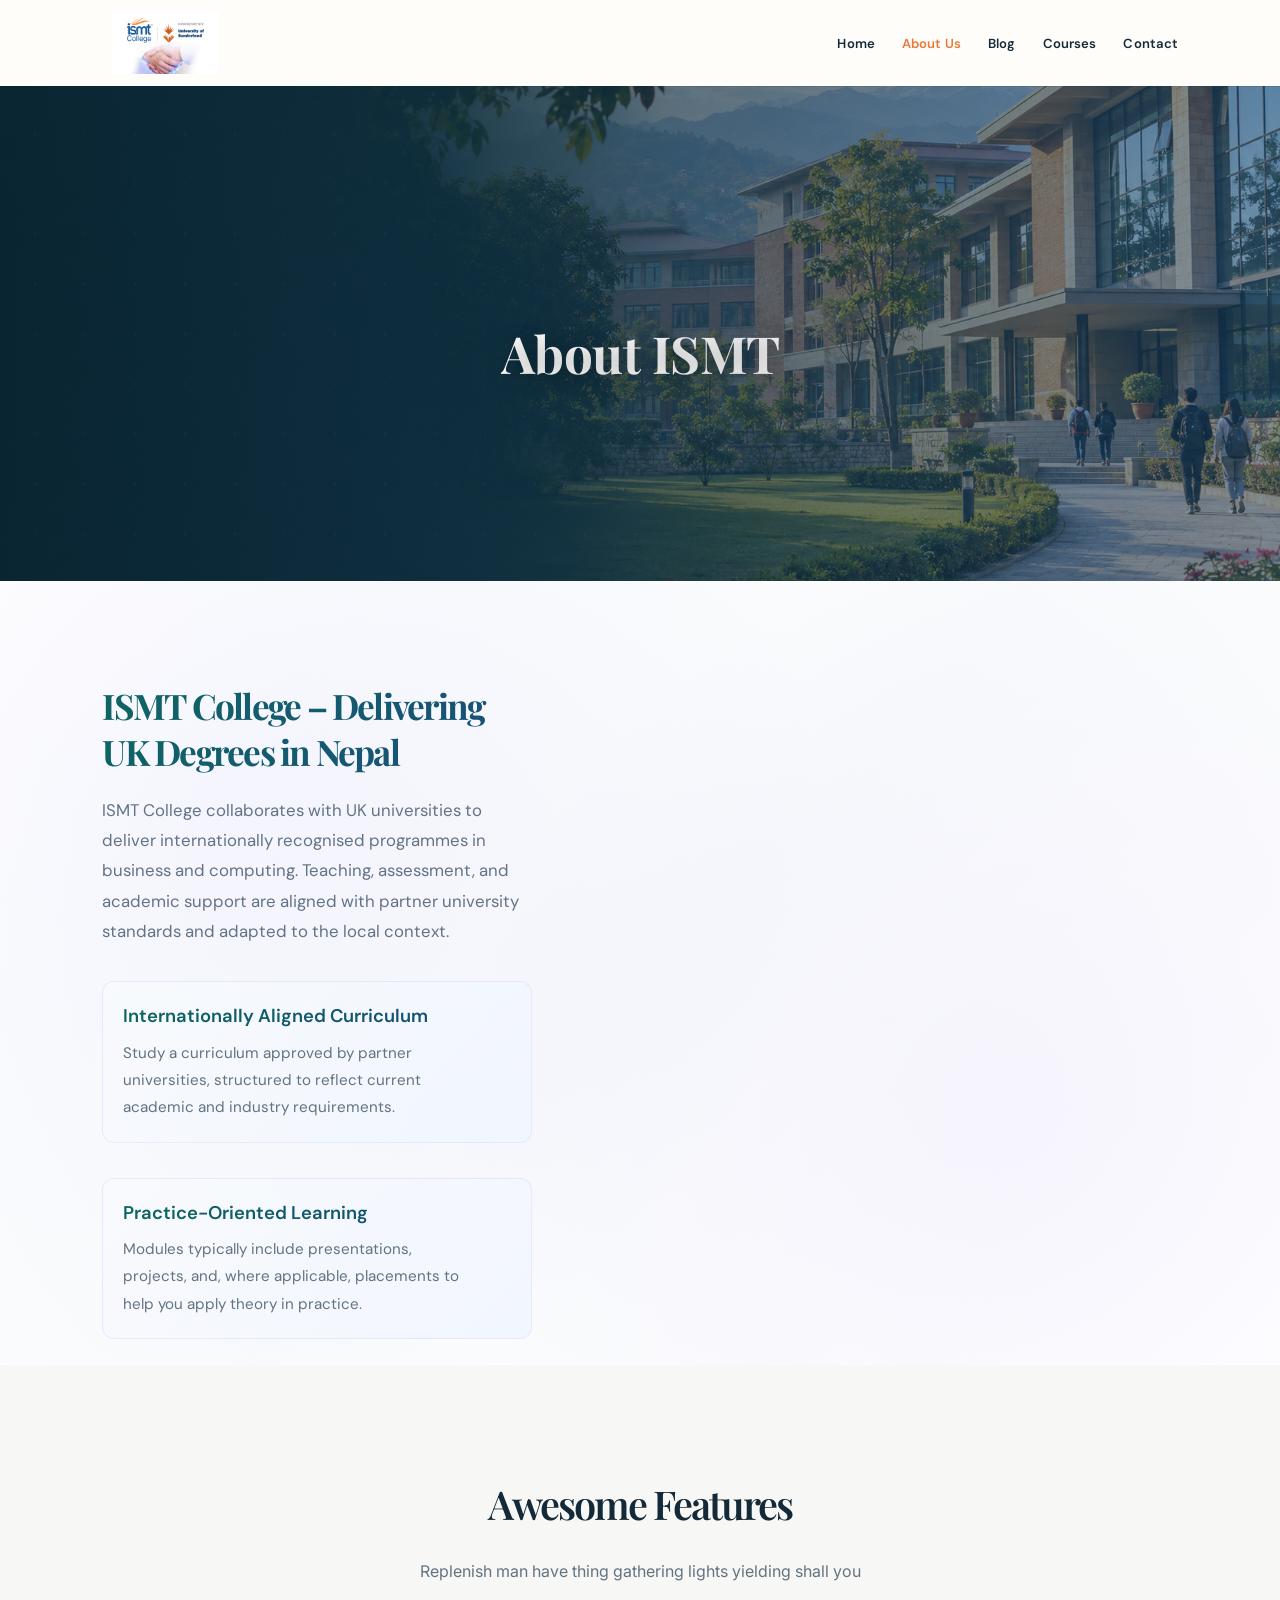
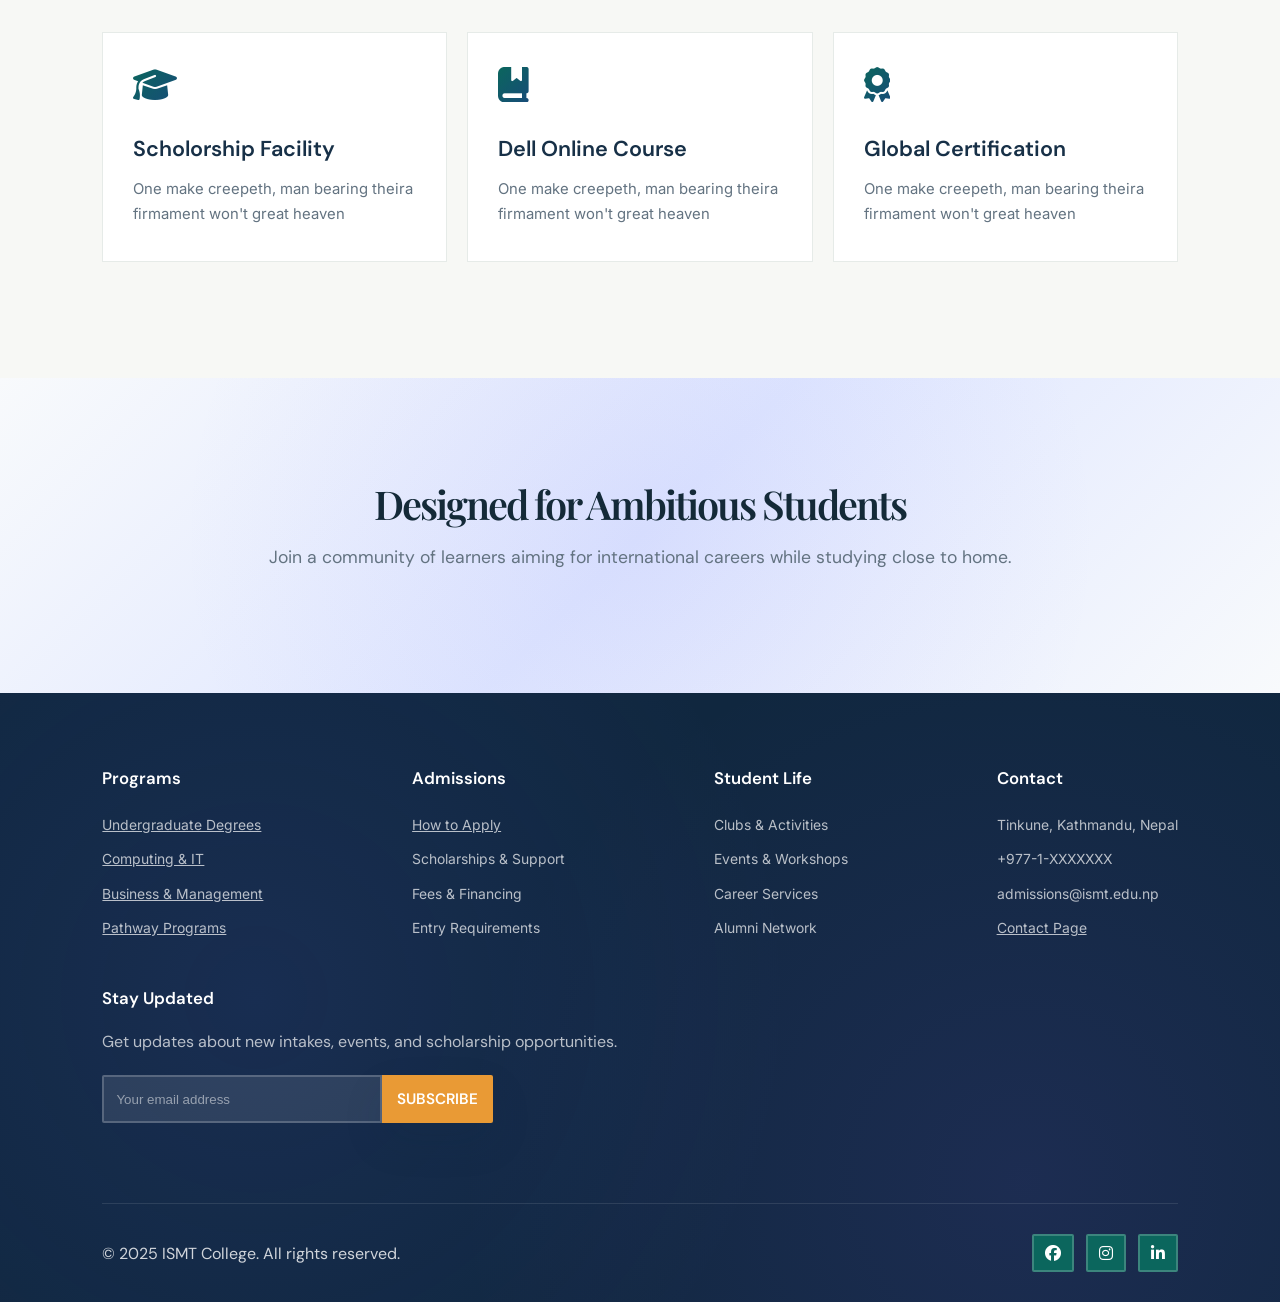
==== commit 8441e16b: "Redesign ISMT website experience" ====
--- a/about.html
+++ b/about.html
@@ -12,13 +12,14 @@
 	<link rel="stylesheet" href="style.css">
 	<link rel="stylesheet" href="about.css">
 	<link rel="stylesheet" href="theme.css">
+	<link rel="stylesheet" href="redesign.css">
 
 	<!-- JQuery CDN link -->
 	<script src="https://code.jquery.com/jquery-3.6.0.min.js" integrity="sha256-/xUj+3OJU5yExlq6GSYGSHk7tPXikynS7ogEvDej/m4=" crossorigin="anonymous"></script>
 </head>
-<body>
+<body class="new-site subpage">
 	<!-- Navigation start -->
-	<nav>
+	<nav class="site-nav">
 		<img src="img/sunderland-ismt-partnership.png" class="logo" alt="">
 
 		<div class="navigation">
@@ -197,4 +198,4 @@
 		});
 	</script>
 </body>
-</html>+</html>
--- a/redesign.css
+++ b/redesign.css
@@ -0,0 +1,180 @@
+@import url('https://fonts.googleapis.com/css2?family=DM+Sans:wght@400;500;600;700&family=Playfair+Display:ital,wght@0,600;0,700;1,600&display=swap');
+
+:root { --ink: #142a38; --ink-soft: #284250; --cream: #f6f2ea; --paper: #fffdf9; --orange: #e97939; --gold: #efae4c; --sage: #b7c8ae; --line: #dce2dc; }
+body.new-site { background: var(--paper); color: var(--ink); font-family: 'DM Sans', sans-serif; overflow-x: hidden; }
+body.new-site::before { display: none; }
+.new-site * { box-sizing: border-box; }
+.new-site h1, .new-site h2, .new-site h3, .new-site p { margin: 0; }
+.new-site h1, .new-site h2 { color: var(--ink); background: none; -webkit-text-fill-color: currentColor; font-family: 'Playfair Display', Georgia, serif; font-weight: 600; letter-spacing: -.05em; }
+.new-site a { color: inherit; }
+.utility-bar { min-height: 38px; padding: 0 7vw; display: flex; align-items: center; justify-content: space-between; background: var(--ink); color: #f9f4eb; font-size: .73rem; letter-spacing: .015em; }
+.utility-bar div { display: flex; gap: 20px; }
+.utility-bar i { margin-right: 5px; color: var(--gold); }
+.utility-bar a { text-decoration: none; color: #fff3d9; }
+.utility-bar a:hover { color: var(--gold); }
+
+.new-site .site-nav { position: sticky; top: 0; width: 100%; height: 86px; padding: 9px 7vw; display: flex; justify-content: space-between; background: rgba(255,253,249,.94); border: 0; box-shadow: 0 1px 0 rgba(20,42,56,.1); backdrop-filter: blur(16px); z-index: 50; }
+.new-site .site-nav.scrolled { padding: 7px 7vw; height: 72px; box-shadow: 0 8px 26px rgba(20,42,56,.1); }
+.new-site .brand { height: 100%; display: flex; align-items: center; }
+.new-site .site-nav .logo { width: 152px; max-height: 62px; object-fit: contain; filter: none; }
+.new-site .site-nav .navigation { height: 100%; display: flex; align-items: center; }
+.new-site .site-nav .navigation ul { height: 100%; display: flex; align-items: center; gap: 3px; }
+.new-site .site-nav .navigation ul li { margin: 0; }
+.new-site .site-nav .navigation ul li a { padding: 11px 12px; color: var(--ink); font-size: .82rem; font-weight: 600; letter-spacing: .01em; border-radius: 0; }
+.new-site .site-nav .navigation ul li a::before, .new-site .site-nav .navigation ul li a::after { display: none; }
+.new-site .site-nav .navigation ul li a:hover, .new-site .site-nav .navigation ul li a.active { color: var(--orange); background: transparent; transform: none; }
+.new-site .site-nav .navigation ul li a.nav-apply { margin-left: 10px; padding: 12px 17px; background: var(--ink); color: #fff; border: 1px solid var(--ink); }
+.new-site .site-nav .navigation ul li a.nav-apply:hover { background: var(--orange); border-color: var(--orange); color: #fff; }
+.new-site #menu-btn, .new-site #menu-close { display: none; border: 0; background: none; color: var(--ink); font-size: 1.35rem; cursor: pointer; }
+.new-site .mobile-close { display: none; }
+
+.new-hero { min-height: min(690px, calc(100vh - 124px)); padding: clamp(80px, 10vw, 145px) 7vw 50px; display: flex; flex-direction: column; justify-content: center; position: relative; overflow: hidden; background: linear-gradient(90deg, rgba(9,29,39,.93) 0%, rgba(9,29,39,.79) 39%, rgba(9,29,39,.11) 73%), url('img/students-hero.png') center/cover; }
+.new-hero::after { content: ''; position: absolute; inset: auto 0 0; height: 140px; background: linear-gradient(transparent, rgba(9,29,39,.3)); pointer-events: none; }
+.hero-copy { width: min(615px, 100%); position: relative; z-index: 1; }
+.eyebrow { margin-bottom: 17px !important; color: var(--orange); font-size: .72rem; font-weight: 700; letter-spacing: .16em; text-transform: uppercase; }
+.eyebrow.light { color: #ffca7a; }
+.new-hero h1 { color: #fff; -webkit-text-fill-color: #fff; font-size: clamp(3.3rem, 6vw, 6rem); line-height: .94; }
+.new-hero h1 em { color: #f7bd66; -webkit-text-fill-color: #f7bd66; font-style: italic; }
+.hero-lead { max-width: 520px; margin-top: 28px !important; color: rgba(255,255,255,.86); font-size: 1.05rem; line-height: 1.78; }
+.hero-actions { display: flex; align-items: center; gap: 27px; margin-top: 35px; }
+.button { display: inline-flex; justify-content: center; align-items: center; gap: 12px; padding: 15px 19px; border: 1px solid transparent; text-decoration: none; font-size: .78rem; font-weight: 700; letter-spacing: .055em; text-transform: uppercase; transition: .25s ease; cursor: pointer; }
+.button i { transition: transform .25s ease; }
+.button:hover i { transform: translateX(4px); }
+.button-gold { background: var(--gold); color: #172c36; }
+.button-gold:hover { background: #fff1d5; color: var(--ink); transform: translateY(-2px); }
+.text-link { display: inline-flex; align-items: center; gap: 10px; color: var(--ink); font-size: .82rem; font-weight: 700; text-decoration: none; }
+.text-link i { color: var(--orange); transition: transform .2s ease; }
+.text-link:hover i { transform: translateX(4px); }
+.text-link.light { color: #fff; }
+.hero-note { position: absolute; right: 7vw; bottom: 48px; z-index: 1; width: 170px; padding: 15px 0 0 18px; border-left: 2px solid var(--gold); color: #fff; }
+.hero-note span { color: #ffcc7c; font-size: .67rem; font-weight: 700; letter-spacing: .13em; text-transform: uppercase; }
+.hero-note strong { display: block; margin: 3px 0; font: 600 2.2rem/1 'Playfair Display', Georgia, serif; }
+.hero-note p { color: rgba(255,255,255,.76); font-size: .73rem; line-height: 1.4; }
+
+.stats-band { margin: 0 7vw; padding: 29px 36px; display: grid; grid-template-columns: repeat(4, 1fr); gap: 24px; position: relative; z-index: 2; transform: translateY(-35px); background: var(--ink); color: #fff; }
+.stats-band div { padding-left: 22px; border-left: 1px solid rgba(255,255,255,.25); }
+.stats-band div:first-child { padding-left: 0; border-left: 0; }
+.stats-band strong { display: block; color: #f8c879; font-size: 2rem; line-height: 1; letter-spacing: -.04em; }
+.stats-band strong span { color: var(--orange); font-size: 1.3rem; }
+.stats-band p { margin-top: 7px; color: rgba(255,255,255,.72); font-size: .75rem; line-height: 1.35; }
+
+.intro-section, .programme-section, .experience-section, .apply-section { padding: clamp(70px, 9vw, 130px) 7vw; }
+.intro-section { padding-top: clamp(55px, 6vw, 85px); display: grid; grid-template-columns: 1.1fr .9fr; gap: 12%; background: var(--paper); }
+.section-intro h2, .section-heading h2, .experience-copy h2, .apply-copy h2, .partner-section h2 { font-size: clamp(2.25rem, 4vw, 4.45rem); line-height: 1.03; }
+.intro-copy { align-self: end; padding-bottom: 6px; }
+.intro-copy > p { margin-bottom: 24px; color: var(--ink-soft); font-size: 1.06rem; line-height: 1.85; }
+
+.programme-section { background: var(--cream); }
+.section-heading { display: flex; justify-content: space-between; align-items: end; gap: 28px; }
+.button-outline { color: var(--ink); border-color: var(--ink); white-space: nowrap; }
+.button-outline:hover { background: var(--ink); color: #fff; }
+.programme-grid { margin-top: 48px; display: grid; grid-template-columns: repeat(2, 1fr); border-top: 1px solid var(--line); border-left: 1px solid var(--line); }
+.programme-card { min-height: 240px; padding: 26px; display: flex; gap: 24px; background: transparent; border-right: 1px solid var(--line); border-bottom: 1px solid var(--line); text-decoration: none; transition: .3s ease; }
+.programme-card:hover { background: var(--paper); }
+.programme-card.featured { background: var(--orange); color: #fff; border-color: var(--orange); }
+.programme-card.dark { background: var(--ink); color: #fff; border-color: var(--ink); }
+.programme-number { color: var(--orange); font-size: .74rem; font-weight: 700; letter-spacing: .1em; }
+.featured .programme-number, .dark .programme-number { color: #ffd28a; }
+.programme-card > div { flex: 1; display: flex; min-height: 180px; flex-direction: column; align-items: flex-start; }
+.programme-card p { color: var(--ink-soft); font-size: .68rem; font-weight: 700; letter-spacing: .13em; text-transform: uppercase; }
+.featured p, .dark p { color: rgba(255,255,255,.72); }
+.programme-card h3 { max-width: 430px; margin-top: 16px; color: var(--ink); font: 600 clamp(1.45rem, 2.3vw, 2.2rem)/1.1 'Playfair Display', Georgia, serif; letter-spacing: -.035em; }
+.featured h3, .dark h3 { color: #fff; }
+.card-arrow { width: 35px; height: 35px; margin-top: auto; display: grid; place-items: center; border: 1px solid var(--ink); border-radius: 50%; color: var(--ink); font-size: .78rem; transition: .25s ease; }
+.programme-card:hover .card-arrow { background: var(--ink); color: #fff; transform: rotate(45deg); }
+.featured .card-arrow, .dark .card-arrow { border-color: rgba(255,255,255,.7); color: #fff; }
+.featured:hover .card-arrow { background: #fff; color: var(--orange); }
+
+.experience-section { display: grid; grid-template-columns: 1.08fr .92fr; align-items: center; gap: clamp(45px, 8vw, 135px); background: var(--paper); }
+.experience-image { min-height: 550px; position: relative; overflow: hidden; }
+.experience-image img { width: 100%; height: 100%; position: absolute; inset: 0; object-fit: cover; }
+.image-label { position: absolute; right: 0; bottom: 0; width: min(270px, 72%); padding: 26px; background: var(--gold); color: var(--ink); }
+.image-label span { display: block; margin-bottom: 9px; font-size: .65rem; font-weight: 700; letter-spacing: .12em; text-transform: uppercase; }
+.image-label strong { font: 600 1.72rem/1.05 'Playfair Display', Georgia, serif; }
+.experience-copy > p:not(.eyebrow) { margin: 25px 0; color: var(--ink-soft); font-size: 1rem; line-height: 1.8; }
+.experience-copy ul { margin: 0 0 33px; padding: 0; list-style: none; }
+.experience-copy li { padding: 10px 0; border-bottom: 1px solid var(--line); font-size: .92rem; font-weight: 600; }
+.experience-copy li i { margin-right: 9px; color: var(--orange); }
+.button-ink { background: var(--ink); color: #fff; }
+.button-ink:hover { background: var(--orange); color: #fff; transform: translateY(-2px); }
+
+.partner-section { min-height: 420px; padding: clamp(70px, 9vw, 125px) 7vw; display: grid; grid-template-columns: 1.1fr .9fr; align-items: end; gap: 10%; position: relative; overflow: hidden; background: var(--ink); }
+.partner-section::after { content: 'ISMT'; position: absolute; right: 3vw; bottom: -3.5rem; color: rgba(255,255,255,.035); font-size: clamp(10rem, 25vw, 27rem); font-weight: 700; letter-spacing: -.1em; line-height: 1; pointer-events: none; }
+.partner-section h2 { position: relative; z-index: 1; color: #fff; -webkit-text-fill-color: #fff; }
+.partner-copy { position: relative; z-index: 1; }
+.partner-copy p { margin-bottom: 23px; color: rgba(255,255,255,.75); font-size: 1rem; line-height: 1.8; }
+
+.apply-section { display: grid; grid-template-columns: 1fr minmax(340px, .74fr); gap: clamp(45px, 9vw, 150px); background: #dce7d8; }
+.apply-copy > p:not(.eyebrow) { max-width: 560px; margin: 25px 0 32px; color: var(--ink-soft); line-height: 1.8; }
+.apply-contact { display: flex; align-items: center; gap: 14px; color: var(--ink); font-size: .8rem; line-height: 1.5; }
+.apply-contact i { width: 42px; height: 42px; display: grid; place-items: center; border-radius: 50%; background: var(--ink); color: #fff; }
+.apply-contact strong { font-size: .98rem; }
+.apply-form { padding: 34px; background: var(--paper); box-shadow: 14px 14px 0 rgba(20,42,56,.1); }
+.apply-form h3 { margin-bottom: 22px; color: var(--ink); font: 600 1.85rem 'Playfair Display', Georgia, serif; }
+.apply-form label { display: block; margin-top: 15px; color: var(--ink-soft); font-size: .72rem; font-weight: 700; letter-spacing: .06em; text-transform: uppercase; }
+.apply-form input, .apply-form select { width: 100%; margin-top: 7px; padding: 12px 0; border: 0; border-bottom: 1px solid #bfc9c1; outline: 0; background: transparent; color: var(--ink); font: .94rem 'DM Sans', sans-serif; }
+.apply-form input:focus, .apply-form select:focus { border-color: var(--orange); }
+.apply-form .button { width: 100%; margin-top: 26px; }
+.form-note { margin-top: 13px; color: #718078; font-size: .67rem; line-height: 1.4; }
+
+.new-footer { padding: 70px 7vw 22px; display: block; background: #10212b; }
+.new-footer::before { display: none; }
+.footer-top { display: grid; grid-template-columns: 1.45fr repeat(3, 1fr); gap: 45px; }
+.footer-top img { width: 170px; max-height: 74px; margin-bottom: 18px; object-fit: contain; background: #fff; }
+.footer-top p { color: rgba(255,255,255,.63); font-size: .82rem; line-height: 1.75; }
+.footer-top h3 { margin-bottom: 17px; padding: 0; color: #f7c778; font: 600 .74rem 'DM Sans', sans-serif; letter-spacing: .11em; text-transform: uppercase; }
+.footer-top a { display: block; margin: 9px 0; color: rgba(255,255,255,.82); font-size: .82rem; text-decoration: none; }
+.footer-top a:hover { color: var(--gold); }
+.footer-bottom { margin-top: 52px; padding-top: 20px; display: flex; justify-content: space-between; border-top: 1px solid rgba(255,255,255,.15); color: rgba(255,255,255,.48); font-size: .71rem; }
+.footer-bottom div { display: flex; gap: 18px; }
+.footer-bottom a { color: rgba(255,255,255,.7); text-decoration: none; }
+
+/* Extend the new navigation and banner language to the internal pages. */
+body:not(.new-site) nav { background: rgba(255,253,249,.94); }
+body:not(.new-site) #about-home { background-image: linear-gradient(90deg, rgba(9,29,39,.84), rgba(9,29,39,.34)), url('img/students-hero.png'); }
+
+@media (max-width: 900px) {
+	.new-site .site-nav { height: 76px; padding: 8px 5vw; }
+	.new-site .site-nav .logo { width: 138px; }
+	.new-site #menu-btn { display: block; width: auto; height: auto; }
+	.new-site .site-nav .navigation ul { position: fixed; top: 0; right: -320px; width: 290px; height: 100vh; padding: 22px; display: flex; flex-direction: column; align-items: stretch; justify-content: flex-start; gap: 4px; background: var(--ink); box-shadow: -12px 0 30px rgba(0,0,0,.15); transition: right .25s ease; }
+	.new-site .site-nav .navigation ul.active { right: 0; }
+	.new-site .site-nav .navigation ul li a { display: block; padding: 14px 10px; color: #fff; }
+	.new-site .site-nav .navigation ul li a:hover, .new-site .site-nav .navigation ul li a.active { color: #ffce82; }
+	.new-site .site-nav .navigation ul li a.nav-apply { margin: 12px 0; background: var(--gold); border-color: var(--gold); color: var(--ink); text-align: center; }
+	.new-site .mobile-close { display: block; text-align: right; }
+	.new-site #menu-close { display: inline-block; color: #fff; }
+	.new-hero { min-height: 650px; padding: 90px 7vw 42px; background-image: linear-gradient(90deg, rgba(9,29,39,.9), rgba(9,29,39,.51)), url('img/students-hero.png'); }
+	.stats-band { margin: 0 5vw; padding: 26px; gap: 18px; }
+	.intro-section, .experience-section, .partner-section, .apply-section { grid-template-columns: 1fr; }
+	.intro-section { gap: 28px; }
+	.experience-section, .apply-section { gap: 50px; }
+	.partner-section { gap: 34px; }
+	.footer-top { grid-template-columns: repeat(2, 1fr); }
+}
+
+@media (max-width: 600px) {
+	.utility-bar { min-height: 34px; padding: 0 5vw; font-size: .65rem; }
+	.utility-bar div span:last-child { display: none; }
+	.new-site .site-nav { height: 68px; }
+	.new-hero { min-height: 645px; padding: 78px 6vw 35px; background-position: 62% center; }
+	.new-hero h1 { font-size: clamp(3rem, 15vw, 4.1rem); }
+	.hero-lead { font-size: .94rem; }
+	.hero-actions { flex-direction: column; align-items: flex-start; gap: 19px; }
+	.hero-note { right: 6vw; bottom: 28px; width: 135px; }
+	.hero-note strong { font-size: 1.9rem; }
+	.stats-band { margin: 0; padding: 27px 6vw; transform: none; grid-template-columns: repeat(2, 1fr); gap: 23px 12px; }
+	.stats-band div, .stats-band div:first-child { padding-left: 12px; border-left: 1px solid rgba(255,255,255,.25); }
+	.stats-band div:nth-child(odd) { padding-left: 0; border-left: 0; }
+	.intro-section, .programme-section, .experience-section, .apply-section { padding: 70px 6vw; }
+	.section-heading { align-items: flex-start; flex-direction: column; }
+	.button-outline { width: 100%; }
+	.programme-grid { grid-template-columns: 1fr; }
+	.programme-card { min-height: 205px; padding: 22px 18px; }
+	.programme-card h3 { font-size: 1.55rem; }
+	.experience-image { min-height: 390px; }
+	.partner-section { padding: 75px 6vw; }
+	.apply-form { padding: 26px 22px; }
+	.footer-top { grid-template-columns: 1fr; gap: 28px; }
+	.footer-bottom { flex-direction: column; gap: 14px; }
+}
